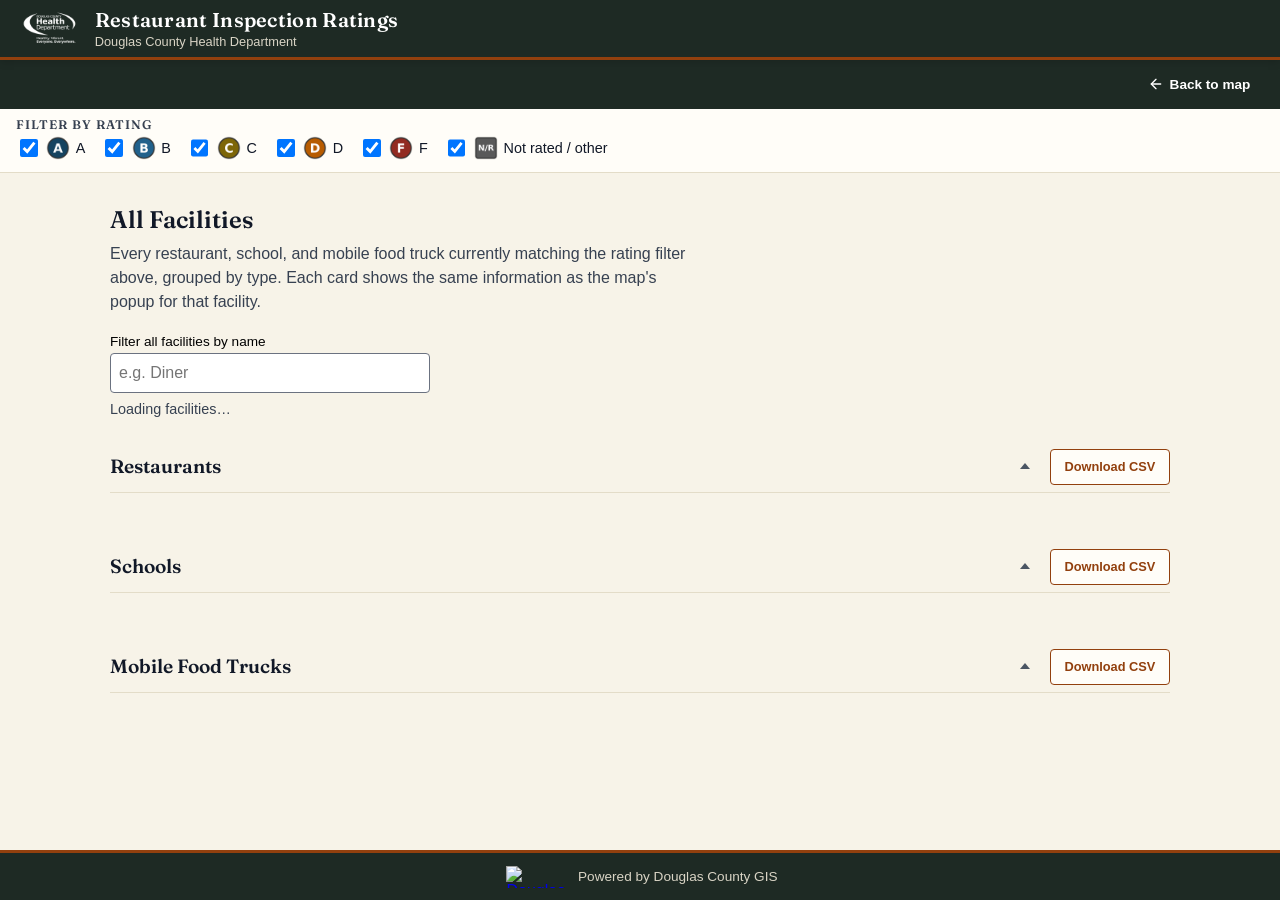
==== facility-list.html @ 27cbafb2 "Fix map popup selection, dedupe map points, and add All Facilities list page - Fix map popup: view.p" ====
<!DOCTYPE html>
<html lang="en">
  <head>
    <meta charset="UTF-8" />
    <meta name="viewport" content="width=device-width, initial-scale=1.0" />
    <title>All Facilities &ndash; Restaurant Inspection Ratings</title>
    <link rel="preconnect" href="https://fonts.googleapis.com" />
    <link rel="preconnect" href="https://fonts.gstatic.com" crossorigin />
    <link href="https://fonts.googleapis.com/css2?family=Fraunces:wght@500;600;700&display=swap" rel="stylesheet" />
    <link rel="stylesheet" href="./styles.css" />
  </head>
  <body class="content-page">
    <a class="skip-link" href="#facilityListMain">Skip to facility list</a>

    <header class="app-header">
      <img class="header-logo" src="./images/header-logo.png" alt="" />
      <div class="app-header-text">
        <h1>Restaurant Inspection Ratings</h1>
        <p class="app-subtitle">Douglas County Health Department</p>
      </div>
    </header>

    <nav class="back-nav" aria-label="Page">
      <a class="back-link" href="./index.html">
        <svg viewBox="0 0 24 24" fill="none" stroke="currentColor" stroke-width="2" stroke-linecap="round" stroke-linejoin="round" aria-hidden="true" focusable="false">
          <line x1="19" y1="12" x2="5" y2="12" />
          <polyline points="12 19 5 12 12 5" />
        </svg>
        Back to map
      </a>
    </nav>

    <div class="rating-ribbon" role="region" aria-label="Filter by rating">
      <fieldset class="rating-legend">
        <legend>Filter by rating</legend>
        <label class="rating-item">
          <input type="checkbox" class="rating-check" data-grade="A" checked />
          <img class="swatch" src="./images/rating-a.png" alt="" aria-hidden="true" width="120" height="120" />
          A
        </label>
        <label class="rating-item">
          <input type="checkbox" class="rating-check" data-grade="B" checked />
          <img class="swatch" src="./images/rating-b.png" alt="" aria-hidden="true" width="120" height="120" />
          B
        </label>
        <label class="rating-item">
          <input type="checkbox" class="rating-check" data-grade="C" checked />
          <img class="swatch" src="./images/rating-c.png" alt="" aria-hidden="true" width="120" height="120" />
          C
        </label>
        <label class="rating-item">
          <input type="checkbox" class="rating-check" data-grade="D" checked />
          <img class="swatch" src="./images/rating-d.png" alt="" aria-hidden="true" width="120" height="120" />
          D
        </label>
        <label class="rating-item">
          <input type="checkbox" class="rating-check" data-grade="F" checked />
          <img class="swatch" src="./images/rating-f.png" alt="" aria-hidden="true" width="120" height="120" />
          F
        </label>
        <label class="rating-item">
          <input type="checkbox" class="rating-check" data-grade="OTHER" checked />
          <img class="swatch" src="./images/rating-nr.png" alt="" aria-hidden="true" width="120" height="120" />
          Not rated / other
        </label>
      </fieldset>
    </div>

    <main id="facilityListMain" class="facility-list-main" aria-labelledby="facilityListHeading">
      <h2 id="facilityListHeading">All Facilities</h2>
      <p class="facility-list-intro">
        Every restaurant, school, and mobile food truck currently matching the rating filter above, grouped by
        type. Each card shows the same information as the map's popup for that facility.
      </p>

      <div class="list-filter facility-name-filter">
        <label for="facilityNameFilter">Filter all facilities by name</label>
        <input type="search" id="facilityNameFilter" placeholder="e.g. Diner" />
      </div>

      <p class="list-status" id="facilityListStatus" aria-live="polite">Loading facilities&hellip;</p>

      <details class="facility-group" open>
        <summary>
          <h3 id="restaurantsGroupHeading">Restaurants <span class="facility-group-count" id="restaurantsCount"></span></h3>
          <span class="facility-group-caret" aria-hidden="true"></span>
        </summary>
        <button type="button" class="download-csv-btn facility-group-csv-btn" id="restaurantsCsvBtn">Download CSV</button>
        <ul class="facility-cards" id="restaurantCards"></ul>
      </details>

      <details class="facility-group" open>
        <summary>
          <h3 id="schoolsGroupHeading">Schools <span class="facility-group-count" id="schoolsCount"></span></h3>
          <span class="facility-group-caret" aria-hidden="true"></span>
        </summary>
        <button type="button" class="download-csv-btn facility-group-csv-btn" id="schoolsCsvBtn">Download CSV</button>
        <ul class="facility-cards" id="schoolCards"></ul>
      </details>

      <details class="facility-group" open>
        <summary>
          <h3 id="mobileGroupHeading">Mobile Food Trucks <span class="facility-group-count" id="mobileCount"></span></h3>
          <span class="facility-group-caret" aria-hidden="true"></span>
        </summary>
        <button type="button" class="download-csv-btn facility-group-csv-btn" id="mobileCsvBtn">Download CSV</button>
        <ul class="facility-cards" id="mobileCards"></ul>
      </details>
    </main>

    <footer class="app-footer">
      <a class="footer-logo-link" href="https://maps.dogis.org/">
        <img
          class="footer-logo"
          src="https://s3.amazonaws.com/dcgis_photos/Logos/DCgis_web_logo_no_shadow_82x31.png"
          alt="Douglas County GIS maps site"
          width="58"
          height="22"
        />
      </a>
      <span class="footer-text">Powered by Douglas County GIS</span>
    </footer>

    <script type="module" src="./js/facility-list.js"></script>
  </body>
</html>
---- styles.css ----
*,
*::before,
*::after {
  box-sizing: border-box;
}

:root {
  color-scheme: light;
  font-family: "Segoe UI", Tahoma, Geneva, Verdana, sans-serif;

  /* Atlas / field-guide palette. Ink + brass stand in for the old slate/blue
     corporate pair; text grays (#111827/#374151/#4b5563/#6b7280) are untouched
     since their contrast against the new paper/panel tones was re-verified. */
  --font-display: "Fraunces", Georgia, "Times New Roman", serif;
  --color-ink: #1e2a24;
  --color-ink-subtext: #d9d4c5;
  --color-paper: #f7f3e8;
  --color-panel: #fffdf8;
  --color-accent: #92400e;
  /* --color-accent on white/paper measures ~7.1:1 (text/icons); on --color-ink
     it drops to ~2.1:1, well under the 3:1 floor for UI components (WCAG
     1.4.11) — never use it as a focus ring or icon color on the dark header
     or footer. Those keep the white treatment set up below. */
  --color-accent-soft: #fdf3e7;
  --color-border-warm: #e3dcc8;
}

html,
body {
  margin: 0;
  padding: 0;
  height: 100%;
  width: 100%;
  overflow-x: hidden;
}

body {
  display: flex;
  flex-direction: column;
  background: var(--color-paper);
}

/* index.html pins html/body to the viewport height so the map (#viewDiv) and
   its sidebar can fill the screen with their own internal scrollbars. Plain
   content pages (FAQ, ratings-explained) have no such fixed-height region,
   so that same 100%-height body traps their overflow below the fold with no
   way to scroll to it. This override lets the body grow with its content and
   scroll normally instead. */
.content-page {
  height: auto;
  min-height: 100%;
}

*:focus-visible {
  outline: 3px solid var(--color-accent);
  outline-offset: 2px;
}

.skip-link {
  position: absolute;
  left: -9999px;
  top: 0;
  z-index: 100;
  background: var(--color-ink);
  color: #fff;
  padding: 0.75rem 1rem;
  font-weight: 600;
}

.skip-link:focus {
  left: 0;
}

.visually-hidden {
  position: absolute;
  width: 1px;
  height: 1px;
  padding: 0;
  margin: -1px;
  overflow: hidden;
  clip: rect(0, 0, 0, 0);
  white-space: nowrap;
  border: 0;
}

.app-header {
  position: relative;
  display: flex;
  align-items: center;
  flex-wrap: wrap;
  gap: 0.75rem;
  padding: 0.5rem 1rem;
  flex: 0 0 auto;
  background: var(--color-ink);
  color: #fff;
  border-bottom: 3px solid var(--color-accent);
  box-shadow: 0 2px 8px rgba(0, 0, 0, 0.15);
  z-index: 10;
}

.header-logo {
  height: 40px;
  width: auto;
  flex: 0 0 auto;
}

.header-actions {
  display: flex;
  align-items: center;
  gap: 0.25rem;
  margin-left: auto;
  flex: 0 0 auto;
}

.header-action {
  display: inline-flex;
  align-items: center;
  justify-content: center;
  width: 44px;
  height: 44px;
  background: none;
  border: none;
  color: #fff;
  border-radius: 4px;
  cursor: pointer;
  flex: 0 0 auto;
}

.header-action-label {
  display: none;
}

/* display: contents on desktop makes this wrapper invisible to layout, so the
   button/nav inside behave exactly like direct .app-header flex children. At
   the mobile breakpoint below, it switches to a small positioned box so the
   dropdown menu can anchor to the button itself instead of the whole header. */
.mobile-menu {
  display: contents;
}

.hamburger-btn {
  display: none;
}

.header-action svg {
  width: 22px;
  height: 22px;
}

.header-action:hover {
  background: rgba(255, 255, 255, 0.12);
}

/* The default --color-accent focus outline only measures ~2.1:1 against this dark
   background (needs 3:1 per WCAG 1.4.11) since .header-action sits on
   .app-header/.header-actions' --color-ink, both here and in the mobile hamburger
   menu. White clears it easily. */
.header-action:focus-visible {
  outline-color: #fff;
}

.app-header-text {
  display: flex;
  flex-direction: column;
  gap: 0.1rem;
}

.app-header h1 {
  margin: 0;
  font-family: var(--font-display);
  font-size: 1.25rem;
  font-weight: 600;
  letter-spacing: 0.015em;
  line-height: 1.2;
}

.app-subtitle {
  margin: 0;
  font-size: 0.8rem;
  font-weight: 400;
  color: var(--color-ink-subtext);
  line-height: 1.2;
}

.rating-ribbon {
  position: relative;
  flex: 0 0 auto;
  display: flex;
  align-items: flex-start;
  flex-wrap: wrap;
  justify-content: space-between;
  gap: 0.75rem 1.5rem;
  padding: 0.5rem 1rem;
  background: var(--color-panel);
  border-bottom: 1px solid var(--color-border-warm);
}

.list-controls {
  display: flex;
  flex-wrap: wrap;
  align-items: flex-start;
  gap: 0.5rem 1.25rem;
}

.list-control {
  display: flex;
  align-items: center;
  gap: 0.5rem;
}

.ribbon-toggle {
  white-space: nowrap;
}

.dropdown {
  position: relative;
}

.dropdown-btn {
  display: flex;
  align-items: center;
  gap: 0.4rem;
  min-height: 40px;
  padding: 0.4rem 0.75rem;
  background: var(--color-panel);
  border: 1px solid #6b7280;
  border-radius: 4px;
  font-family: var(--font-display);
  font-size: 0.9rem;
  font-weight: 600;
  letter-spacing: 0.02em;
  color: #111827;
  cursor: pointer;
  white-space: nowrap;
}

.dropdown-btn:hover {
  background: var(--color-accent-soft);
}

.dropdown-caret {
  width: 0;
  height: 0;
  flex: 0 0 auto;
  border-left: 4px solid transparent;
  border-right: 4px solid transparent;
  border-top: 5px solid #4b5563;
  transition: transform 0.15s ease;
}

.dropdown-btn[aria-expanded="true"] .dropdown-caret {
  transform: rotate(180deg);
}

.dropdown-panel {
  position: absolute;
  top: calc(100% + 6px);
  left: 0;
  z-index: 30;
  width: 300px;
  max-width: calc(100vw - 2rem);
  max-height: 70vh;
  overflow-y: auto;
  background: var(--color-panel);
  border: 1px solid var(--color-border-warm);
  border-radius: 6px;
  box-shadow: 0 6px 16px rgba(0, 0, 0, 0.18);
  padding: 0.75rem;
}

.dropdown-panel--right {
  left: auto;
  right: 0;
}

.header-dropdown-panel {
  left: auto;
  right: 0;
  width: 240px;
  padding: 0.4rem;
}

/* A plain `display: flex` here would win over the browser's [hidden] rule
   (author styles beat user-agent styles on the same property regardless of
   specificity), making the panel visible even while hidden. Scoping it to
   :not([hidden]) keeps the flex layout only once the panel is actually shown. */
.header-dropdown-panel:not([hidden]) {
  display: flex;
  flex-direction: column;
}

.dropdown-link {
  display: block;
  padding: 0.6rem 0.65rem;
  min-height: 44px;
  border-radius: 4px;
  font-size: 0.9rem;
  color: #111827;
  text-decoration: none;
}

.dropdown-link:hover {
  background: var(--color-accent-soft);
}

.download-csv-btn {
  display: block;
  width: 100%;
  min-height: 40px;
  margin-top: 0.5rem;
  background: var(--color-panel);
  border: 1px solid var(--color-accent);
  border-radius: 4px;
  color: var(--color-accent);
  font-size: 0.85rem;
  font-weight: 600;
  cursor: pointer;
}

.download-csv-btn:hover {
  background: var(--color-accent-soft);
}

.download-csv-btn:disabled {
  opacity: 0.6;
  cursor: not-allowed;
}

.app-body {
  flex: 1;
  min-height: 0;
  display: flex;
  flex-direction: row;
}

.app-footer {
  display: flex;
  align-items: center;
  justify-content: center;
  gap: 0.6rem;
  padding: 0.4rem 1rem;
  flex: 0 0 auto;
  background: var(--color-ink);
  color: #fff;
  border-top: 3px solid var(--color-accent);
}

.footer-logo-link {
  display: inline-flex;
  align-items: center;
  flex: 0 0 auto;
  /* The 58x22 logo alone is under WCAG 2.2's 24x24 minimum target size (SC 2.5.8);
     this padding grows the clickable/tappable area without resizing the visible logo. */
  padding: 6px 4px;
  text-decoration: none;
}

.footer-logo-link:focus-visible {
  outline-offset: 3px;
  /* Same 1.4.11 contrast issue as .header-action: accent-on-ink is ~2.1:1, below the
     3:1 minimum, on this dark footer background. */
  outline-color: #fff;
}

.footer-logo {
  width: 58px;
  height: 22px;
}

.footer-text {
  font-size: 0.85rem;
  color: var(--color-ink-subtext);
}

.about-dialog {
  width: min(560px, calc(100vw - 2rem));
  max-height: calc(100vh - 2rem);
  margin: auto;
  padding: 0;
  border: none;
  border-radius: 8px;
  background: var(--color-panel);
  box-shadow: 0 12px 32px rgba(0, 0, 0, 0.25);
}

.about-dialog::backdrop {
  background: rgba(30, 42, 36, 0.55);
}

.about-dialog-form {
  display: flex;
  flex-direction: column;
  max-height: calc(100vh - 2rem);
}

.about-dialog-header {
  display: flex;
  align-items: center;
  justify-content: space-between;
  gap: 0.5rem;
  padding: 1.25rem 1.25rem 0.75rem 1.5rem;
  flex: 0 0 auto;
}

.about-dialog-header h2 {
  margin: 0;
  font-family: var(--font-display);
  font-size: 1.15rem;
  font-weight: 600;
  color: #111827;
}

.about-dialog-close-btn {
  display: inline-flex;
  align-items: center;
  justify-content: center;
  width: 36px;
  height: 36px;
  flex: 0 0 auto;
  background: none;
  border: none;
  border-radius: 4px;
  color: #4b5563;
  cursor: pointer;
}

.about-dialog-close-btn:hover {
  background: var(--color-accent-soft);
}

.about-dialog-close-btn svg {
  width: 18px;
  height: 18px;
}

.about-dialog-body {
  overflow-y: auto;
  padding: 0.35rem 1.25rem 0.6rem;
  font-size: 0.9rem;
  color: #374151;
  line-height: 1.6;
}

.about-dialog-body p {
  margin: 0 0 0.75rem;
}

.about-dialog-body p:last-child {
  margin-bottom: 0;
}

.about-dialog-footer {
  display: flex;
  flex-wrap: wrap;
  align-items: center;
  justify-content: space-between;
  gap: 0.75rem;
  padding: 1.1rem 1.5rem 1.5rem;
  flex: 0 0 auto;
}

.about-dialog-checkbox {
  display: flex;
  align-items: center;
  gap: 0.45rem;
  font-size: 0.85rem;
  color: #374151;
}

.about-dialog-checkbox input[type="checkbox"] {
  width: 1.1rem;
  height: 1.1rem;
  flex: 0 0 auto;
}

.about-dialog-continue-btn {
  min-height: 40px;
  padding: 0 1.1rem;
  background: var(--color-accent);
  border: none;
  border-radius: 4px;
  color: #fff;
  font-size: 0.9rem;
  font-weight: 600;
  cursor: pointer;
}

.about-dialog-continue-btn:hover {
  background: #7a3409;
}

/* js/search.js exposes exactly one merged search source (facility name +
   every geocoder), so Esri never renders a source-picker button anyway.
   Kept as a defensive backstop in case a second source is ever added. */
.esri-search__sources-button {
  display: none;
}

#viewDiv {
  flex: 1;
  min-height: 0;
}

.error-state {
  display: flex;
  align-items: center;
  justify-content: center;
  height: 100%;
  padding: 2rem;
  color: #b91c1c;
  font-weight: 600;
  text-align: center;
}

.map-toggle {
  display: flex;
  align-items: center;
  gap: 0.4rem;
  font-size: 0.85rem;
  color: #374151;
  min-height: 44px;
  padding: 0.2rem 0;
}

.map-toggle input[type="checkbox"] {
  width: 1.1rem;
  height: 1.1rem;
  flex: 0 0 auto;
}

.hint {
  font-size: 0.85rem;
  color: #4b5563;
  margin: 0 0 0.5rem;
}

.rating-legend {
  border: none;
  padding: 0;
  margin: 0;
  display: flex;
  align-items: center;
  flex-wrap: wrap;
  gap: 0.5rem 1rem;
}

.rating-legend legend {
  font-family: var(--font-display);
  font-size: 0.78rem;
  font-weight: 600;
  text-transform: uppercase;
  letter-spacing: 0.08em;
  color: #374151;
  padding: 0;
  margin: 0;
}

.rating-item {
  display: flex;
  align-items: center;
  gap: 0.35rem;
  font-size: 0.9rem;
  color: #111827;
  min-height: 32px;
}

.rating-item input[type="checkbox"] {
  width: 1.1rem;
  height: 1.1rem;
  flex: 0 0 auto;
}

/* Rating badges (images/rating-*.png) already bake in their own border/shadow,
   matching the point symbols the county set up in the AGOL web map's renderer. */
.swatch {
  width: 1.5rem;
  height: 1.5rem;
  display: inline-block;
  flex: 0 0 auto;
}

.list-filter {
  display: flex;
  flex-direction: column;
  gap: 0.25rem;
  font-size: 0.85rem;
  margin-bottom: 0.5rem;
}

.list-filter input[type="search"] {
  padding: 0.5rem;
  min-height: 40px;
  width: 100%;
  border: 1px solid #6b7280;
  border-radius: 4px;
  font-size: 1rem; /* 16px avoids iOS Safari auto-zooming the page on input focus */
}

.list-status {
  font-size: 0.8rem;
  color: #4b5563;
  margin: 0 0 0.35rem;
}

.facility-list {
  list-style: none;
  margin: 0;
  padding: 0;
  max-height: 260px;
  overflow-y: auto;
  border: 1px solid var(--color-border-warm);
  border-radius: 4px;
}

.facility-list li {
  border-bottom: 1px solid var(--color-border-warm);
}

.facility-list li:last-child {
  border-bottom: none;
}

.facility-list li.empty {
  padding: 0.5rem;
  color: #6b7280;
  font-size: 0.85rem;
}

.facility-item {
  display: block;
  width: 100%;
  min-height: 44px;
  text-align: left;
  background: none;
  border: none;
  padding: 0.65rem 0.5rem;
  font-size: 0.85rem;
  line-height: 1.3;
  color: #111827;
  cursor: pointer;
}

.facility-item:hover {
  background: var(--color-accent-soft);
}

.facility-detail {
  padding: 0 0.5rem 0.5rem 1.25rem;
  font-size: 0.8rem;
  color: #374151;
}

@media (max-width: 720px) {
  .app-body {
    flex-direction: column;
  }

  #viewDiv {
    flex: 1 1 auto;
    min-height: 45vh;
  }

  .mobile-menu {
    display: inline-flex;
    /* No position:relative here on purpose — .header-actions (position:absolute)
       needs to anchor to .app-header instead. .mobile-menu can end up wrapped
       to a small box near the left edge when the header runs out of horizontal
       room (flex-wrap), and anchoring the dropdown to that box pushed it mostly
       off-screen to the left instead of under the header, top-right. */
  }

  .hamburger-btn {
    display: inline-flex;
  }

  .header-actions {
    display: none;
    position: absolute;
    top: calc(100% + 6px);
    right: 0;
    left: auto;
    z-index: 30;
    flex-direction: column;
    align-items: stretch;
    gap: 0.15rem;
    width: 220px;
    margin-left: 0;
    background: var(--color-ink);
    border: 1px solid rgba(255, 255, 255, 0.2);
    border-radius: 6px;
    box-shadow: 0 6px 16px rgba(0, 0, 0, 0.3);
    padding: 0.4rem;
  }

  .header-actions.is-open {
    display: flex;
  }

  .header-actions .dropdown {
    width: 100%;
  }

  .header-action {
    width: 100%;
    justify-content: flex-start;
    gap: 0.6rem;
    padding: 0 0.5rem;
  }

  .header-action-label {
    display: inline;
    font-size: 0.9rem;
  }
}

@media (max-width: 480px) {
  .app-header {
    padding: 0.5rem 0.75rem;
  }

  .app-header h1 {
    font-size: 1rem;
  }

  .app-subtitle {
    font-size: 0.75rem;
  }

  .about-dialog-header,
  .about-dialog-footer {
    padding-left: 1rem;
    padding-right: 1rem;
  }

  .about-dialog-body {
    padding-left: 1rem;
    padding-right: 1rem;
  }

  .rating-legend {
    gap: 0.4rem 0.6rem;
  }
}

/* Larger touch targets on devices without a precise pointer (phones/tablets),
   regardless of viewport width (e.g. a tablet in landscape). */
@media (pointer: coarse) {
  .dropdown-btn,
  .map-toggle,
  .facility-item {
    min-height: 48px;
  }

  .rating-item {
    min-height: 40px;
  }
}

/* FAQ / ratings-explained pages */

.back-nav {
  display: flex;
  justify-content: flex-end;
  flex: 0 0 auto;
  padding: 0.4rem 1.25rem;
  background: var(--color-ink);
}

.back-link {
  display: inline-flex;
  align-items: center;
  gap: 0.35rem;
  min-height: 36px;
  padding: 0.25rem 0.6rem;
  border-radius: 4px;
  color: #fff;
  font-size: 0.85rem;
  font-weight: 600;
  text-decoration: none;
}

.back-link svg {
  width: 16px;
  height: 16px;
  flex: 0 0 auto;
}

.back-link:hover {
  background: rgba(255, 255, 255, 0.12);
  text-decoration: underline;
}

/* Same 1.4.11 contrast issue as .header-action: --color-accent on this dark
   ink background measures ~2.1:1, below the 3:1 minimum, so white replaces
   it for the focus ring here too. */
.back-link:focus-visible {
  outline-color: #fff;
}

.faq-main {
  width: 100%;
  max-width: 760px;
  margin: 0 auto;
  padding: 2rem 1.25rem 3rem;
  flex: 1;
}

#faqHeading,
#ratingsHeading {
  font-family: var(--font-display);
  font-size: 1.5rem;
  font-weight: 600;
  color: #111827;
  margin: 0 0 1.25rem;
}

.faq-list {
  display: flex;
  flex-direction: column;
  gap: 0.75rem;
}

.faq-item {
  background: var(--color-panel);
  border: 1px solid var(--color-border-warm);
  border-radius: 6px;
  overflow: hidden;
}

.faq-item > summary {
  display: flex;
  align-items: center;
  justify-content: space-between;
  gap: 0.75rem;
  min-height: 44px;
  padding: 0.85rem 1rem;
  font-family: var(--font-display);
  font-size: 1rem;
  font-weight: 700;
  color: #111827;
  cursor: pointer;
  list-style: none;
}

/* Hide the browser's default disclosure marker so the custom .faq-caret
   (matching .dropdown-caret elsewhere on the site) can take its place. */
.faq-item > summary::-webkit-details-marker {
  display: none;
}

.faq-item > summary::marker {
  content: "";
}

.faq-item > summary:hover {
  background: var(--color-accent-soft);
}

.faq-item[open] > summary {
  border-bottom: 1px solid var(--color-border-warm);
}

.faq-caret {
  width: 0;
  height: 0;
  flex: 0 0 auto;
  border-left: 5px solid transparent;
  border-right: 5px solid transparent;
  border-top: 6px solid #4b5563;
  transition: transform 0.15s ease;
}

.faq-item[open] > summary .faq-caret {
  transform: rotate(180deg);
}

.faq-answer {
  padding: 0.85rem 1rem 1rem;
  font-size: 0.95rem;
  line-height: 1.6;
  color: #374151;
}

.faq-answer p {
  margin: 0 0 0.75rem;
}

.faq-answer p:last-child {
  margin-bottom: 0;
}

.faq-link {
  color: var(--color-accent);
  font-weight: 600;
}

.faq-table-wrap {
  overflow-x: auto;
  margin: 0 0 0.75rem;
}

.faq-table {
  border-collapse: collapse;
  width: 100%;
  min-width: 420px;
  font-size: 0.9rem;
}

.faq-table caption {
  text-align: left;
  font-weight: 600;
  color: #111827;
  margin-bottom: 0.5rem;
}

.faq-table th,
.faq-table td {
  border: 1px solid var(--color-border-warm);
  padding: 0.55rem 0.75rem;
  text-align: left;
}

.faq-table thead th {
  background: var(--color-accent-soft);
  font-family: var(--font-display);
}

.faq-table-note {
  font-size: 0.85rem;
  color: #4b5563;
  font-style: italic;
}

.faq-freq-dl {
  margin: 0.75rem 0 0;
}

.faq-freq-dl dt {
  font-family: var(--font-display);
  font-weight: 600;
  color: #111827;
  margin-top: 0.6rem;
}

.faq-freq-dl dt:first-child {
  margin-top: 0;
}

.faq-freq-dl dd {
  margin: 0.15rem 0 0;
}

.faq-contact {
  margin-top: 2rem;
  padding-top: 1.25rem;
  border-top: 1px solid var(--color-border-warm);
  color: #374151;
  line-height: 1.6;
}

.faq-contact h2 {
  font-family: var(--font-display);
  font-size: 1.15rem;
  font-weight: 600;
  color: #111827;
  margin: 0 0 0.75rem;
}

.faq-contact p {
  margin: 0 0 0.75rem;
}

.faq-contact ul {
  margin: 0 0 0.75rem 1.25rem;
  padding: 0;
}

.faq-contact li {
  margin-bottom: 0.3rem;
}

/* Ratings-explained page */

.faq-main section {
  margin-bottom: 2rem;
}

.faq-main section:last-child {
  margin-bottom: 0;
}

.faq-main section > h2 {
  font-family: var(--font-display);
  font-size: 1.15rem;
  font-weight: 600;
  color: #111827;
  margin: 0 0 0.75rem;
}

.faq-main section > p {
  color: #374151;
  line-height: 1.6;
  margin: 0 0 0.75rem;
}


.rating-matrix-wrap {
  overflow-x: auto;
  margin: 0 0 0.75rem;
}

.rating-matrix {
  border-collapse: collapse;
  min-width: 640px;
  font-size: 0.85rem;
}

.rating-matrix caption {
  text-align: left;
  font-weight: 600;
  font-family: var(--font-display);
  color: #111827;
  margin-bottom: 0.5rem;
}

.rating-matrix th,
.rating-matrix td {
  border: 1px solid var(--color-border-warm);
  padding: 0.4rem 0.5rem;
  text-align: center;
}

.rating-matrix thead th,
.rating-matrix tbody th {
  background: var(--color-accent-soft);
  font-family: var(--font-display);
  font-weight: 600;
  color: #111827;
}

/* Grade fills are light enough that --color-ink text clears 4.5:1 on all
   four (verified against WCAG contrast math, not just eyeballed) so every
   cell can share one text color instead of branching per grade. */
.rating-matrix td {
  font-weight: 700;
  color: var(--color-ink);
}

.grade-a {
  background: #a6d96a;
}

.grade-b {
  background: #d9ef8b;
}

.grade-c {
  background: #fdae61;
}

.grade-d {
  background: #ffe066;
}

.rating-rules {
  margin: 0 0 0 1.25rem;
  padding: 0;
  color: #374151;
  line-height: 1.6;
}

.rating-rules li {
  margin-bottom: 0.3rem;
}

.rating-rules li:last-child {
  margin-bottom: 0;
}

@media (max-width: 480px) {
  .faq-main {
    padding: 1.5rem 1rem 2rem;
  }
}

/* All Facilities page */

.facility-list-main {
  width: 100%;
  max-width: 1100px;
  margin: 0 auto;
  padding: 2rem 1.25rem 3rem;
  flex: 1;
}

.facility-list-main > h2 {
  font-family: var(--font-display);
  font-size: 1.5rem;
  font-weight: 600;
  color: #111827;
  margin: 0 0 0.5rem;
}

.facility-list-intro {
  margin: 0 0 1.25rem;
  color: #374151;
  line-height: 1.5;
  max-width: 65ch;
}

.facility-name-filter {
  max-width: 320px;
  margin-bottom: 0.5rem;
}

.facility-list-main .list-status {
  margin: 0 0 2rem;
  font-size: 0.9rem;
  color: #374151;
}

/* .facility-group (the <details>) is deliberately left in normal block flow —
   making it a flex container directly broke Chromium's internal handling of
   <details>'s content, pushing <summary> tens of thousands of pixels down the
   page (empirically, roughly the height of the ~2200-card content that should
   have been below it). The CSV button instead sits absolutely-positioned in
   the top-right corner: it must stay a *sibling* of <summary>, not nested
   inside it (a button nested in a summary is two interactive controls layered
   on each other — axe's nested-interactive rule flags it, and <summary> must
   stay a direct child of <details> for the browser to treat it as the
   disclosure control at all, which rules out a shared flex-row wrapper too). */
.facility-group {
  position: relative;
  margin-bottom: 2.5rem;
}

.facility-group:last-child {
  margin-bottom: 0;
}

.facility-group > summary {
  display: flex;
  align-items: center;
  justify-content: space-between;
  gap: 0.75rem;
  min-height: 44px;
  /* Reserves room so the heading/caret never run under the absolutely
     positioned CSV button in the same corner. */
  padding-right: 140px;
  margin: 0 0 1rem;
  padding-bottom: 0.5rem;
  border-bottom: 1px solid var(--color-border-warm);
  cursor: pointer;
  list-style: none;
}

/* Hide the browser's default disclosure marker so .facility-group-caret
   (matching .faq-caret elsewhere on the site) can take its place. */
.facility-group > summary::-webkit-details-marker {
  display: none;
}

.facility-group > summary::marker {
  content: "";
}

.facility-group > summary h3 {
  display: flex;
  align-items: baseline;
  gap: 0.5rem;
  min-width: 0;
  font-family: var(--font-display);
  font-size: 1.2rem;
  font-weight: 600;
  color: #111827;
  margin: 0;
}

.facility-group-caret {
  width: 0;
  height: 0;
  flex: 0 0 auto;
  border-left: 5px solid transparent;
  border-right: 5px solid transparent;
  border-top: 6px solid #4b5563;
  transition: transform 0.15s ease;
}

.facility-group[open] > summary .facility-group-caret {
  transform: rotate(180deg);
}

.facility-group-csv-btn {
  position: absolute;
  top: 0;
  right: 0;
  width: auto;
  min-height: 36px;
  margin-top: 0;
  padding: 0 0.85rem;
  font-size: 0.8rem;
}

.facility-group-count {
  font-family: "Segoe UI", Tahoma, Geneva, Verdana, sans-serif;
  font-size: 0.9rem;
  font-weight: 400;
  /* #6b7280 (used elsewhere on the lighter --color-panel) only measures ~4.36:1
     here against --color-paper, just under the 4.5:1 floor — this sits directly
     on the page background, not a card, so it needs the darker gray instead. */
  color: #4b5563;
}

.facility-cards {
  list-style: none;
  margin: 0;
  padding: 0;
  display: grid;
  grid-template-columns: repeat(auto-fill, minmax(260px, 1fr));
  gap: 0.85rem;
}

/* :not([hidden]) matters here — a plain `display: flex` beats the browser's
   [hidden] rule (author styles win over user-agent styles on the same property
   regardless of specificity), so toggling .hidden via JS wouldn't visually hide
   filtered-out cards without this scoping. Same fix as .header-dropdown-panel. */
.facility-card-item:not([hidden]) {
  display: flex;
}

.facility-card {
  display: flex;
  flex-direction: column;
  width: 100%;
  background: var(--color-panel);
  border: 1px solid var(--color-border-warm);
  border-radius: 8px;
  padding: 0.9rem 1rem;
}

.facility-card-name {
  margin: 0 0 0.25rem;
  font-family: var(--font-display);
  font-size: 1rem;
  font-weight: 600;
  color: #111827;
  line-height: 1.3;
}

.facility-card-address {
  margin: 0 0 0.6rem;
  font-size: 0.85rem;
  color: #4b5563;
}

.facility-card-meta {
  margin: 0 0 0.6rem;
  font-size: 0.85rem;
}

.facility-card-meta dt {
  float: left;
  clear: left;
  width: 45%;
  color: #6b7280;
  font-weight: 600;
}

.facility-card-meta dd {
  margin: 0 0 0.3rem 45%;
  color: #374151;
}

.facility-card-meta::after {
  content: "";
  display: block;
  clear: both;
}

.facility-card-rating {
  display: flex;
  align-items: center;
  gap: 0.35rem;
  font-weight: 700;
  color: #111827;
}

.facility-card-rating img {
  flex: 0 0 auto;
}

.facility-card-link {
  margin-top: auto;
  align-self: flex-start;
  padding-top: 0.5rem;
  color: var(--color-accent);
  font-weight: 600;
  font-size: 0.85rem;
}

@media (max-width: 480px) {
  .facility-list-main {
    padding: 1.5rem 1rem 2rem;
  }

  .facility-cards {
    grid-template-columns: 1fr;
  }
}
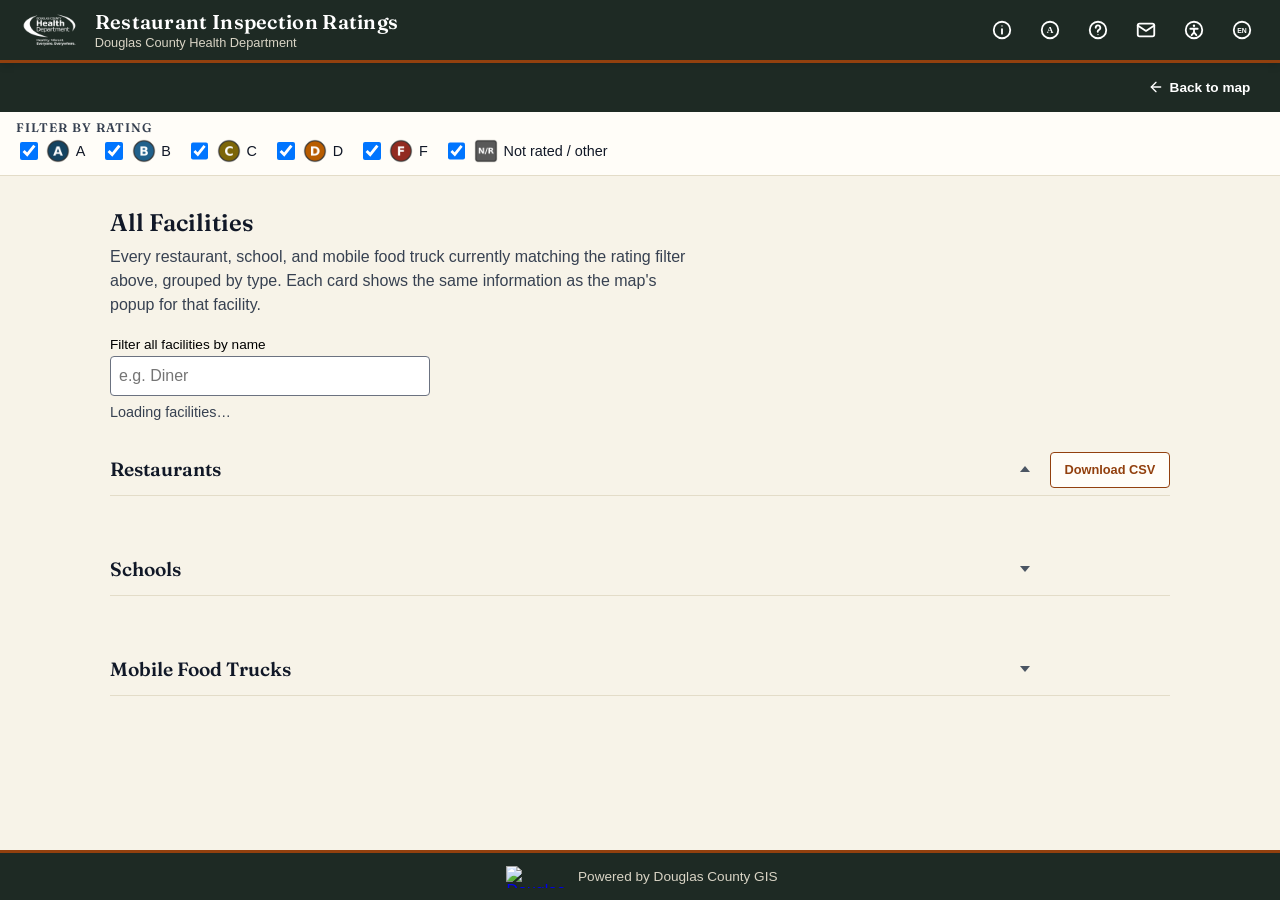
==== commit 586bbafa: "Add language translation, accessibility statement, popup docking, and site-wide header Accessibility" ====
--- a/facility-list.html
+++ b/facility-list.html
@@ -18,6 +18,95 @@
         <h1>Restaurant Inspection Ratings</h1>
         <p class="app-subtitle">Douglas County Health Department</p>
       </div>
+
+      <div class="mobile-menu">
+        <button type="button" class="header-action hamburger-btn" id="menuToggle" aria-expanded="false" aria-controls="headerActionsMenu" aria-label="Open menu" title="Menu">
+          <svg viewBox="0 0 24 24" fill="none" stroke="currentColor" stroke-width="2" stroke-linecap="round" stroke-linejoin="round" aria-hidden="true" focusable="false">
+            <line x1="4" y1="7" x2="20" y2="7" />
+            <line x1="4" y1="12" x2="20" y2="12" />
+            <line x1="4" y1="17" x2="20" y2="17" />
+          </svg>
+        </button>
+
+        <nav class="header-actions" id="headerActionsMenu" aria-label="Help and contact links">
+        <button type="button" class="header-action" id="infoToggle" aria-haspopup="dialog" aria-label="About this site" title="About this site">
+          <svg viewBox="0 0 24 24" fill="none" stroke="currentColor" stroke-width="2" stroke-linecap="round" stroke-linejoin="round" aria-hidden="true" focusable="false">
+            <circle cx="12" cy="12" r="9" />
+            <line x1="12" y1="11" x2="12" y2="16" />
+            <circle cx="12" cy="7.5" r="0.75" fill="currentColor" stroke="none" />
+          </svg>
+          <span class="header-action-label">About</span>
+        </button>
+        <a class="header-action" href="./ratings-explained.html" aria-label="How ratings are assigned" title="How ratings are assigned">
+          <svg viewBox="0 0 24 24" fill="none" stroke="currentColor" stroke-width="2" stroke-linecap="round" stroke-linejoin="round" aria-hidden="true" focusable="false">
+            <circle cx="12" cy="12" r="9" />
+            <text x="12" y="12.5" text-anchor="middle" dominant-baseline="central" font-size="10" font-weight="700" fill="currentColor" stroke="none" font-family="Georgia, 'Times New Roman', serif">A</text>
+          </svg>
+          <span class="header-action-label">How ratings are assigned</span>
+        </a>
+        <a class="header-action" href="./faq.html" aria-label="Frequently asked questions (FAQ)" title="Frequently asked questions">
+          <svg viewBox="0 0 24 24" fill="none" stroke="currentColor" stroke-width="2" stroke-linecap="round" stroke-linejoin="round" aria-hidden="true" focusable="false">
+            <circle cx="12" cy="12" r="9" />
+            <path d="M9.5 9.5a2.5 2.5 0 1 1 3.5 2.3c-.8.4-1.3 1-1.3 1.9v.3" />
+            <circle cx="12" cy="17" r="0.75" fill="currentColor" stroke="none" />
+          </svg>
+          <span class="header-action-label">FAQ</span>
+        </a>
+        <div class="dropdown">
+          <button type="button" class="header-action" id="contactToggle" aria-expanded="false" aria-controls="contactPanel" aria-label="Contact us" title="Contact us">
+            <svg viewBox="0 0 24 24" fill="none" stroke="currentColor" stroke-width="2" stroke-linecap="round" stroke-linejoin="round" aria-hidden="true" focusable="false">
+              <rect x="3" y="5" width="18" height="14" rx="2" />
+              <path d="M3 7l9 6 9-6" />
+            </svg>
+            <span class="header-action-label">Contact us</span>
+          </button>
+          <div id="contactPanel" class="dropdown-panel header-dropdown-panel" hidden>
+            <a class="dropdown-link" href="https://survey123.arcgis.com/share/acf54b3b7de64b87a4ec5996ba80c833?hide=field:source_website" target="_blank" rel="noopener noreferrer">
+              Technical / Map Questions
+              <span class="visually-hidden"> (opens in a new tab)</span>
+            </a>
+            <a class="dropdown-link" href="https://www.douglascountyhealth.com/component/contact/contact/25-russ-hadan?catid=81&Itemid=186" target="_blank" rel="noopener noreferrer">
+              Inspection / Rating Questions
+              <span class="visually-hidden"> (opens in a new tab)</span>
+            </a>
+          </div>
+        </div>
+        <div class="dropdown">
+          <button type="button" class="header-action" id="accessibilityToggle" aria-expanded="false" aria-controls="accessibilityPanel" aria-label="Accessibility statement" title="Accessibility statement">
+            <svg viewBox="0 0 24 24" fill="none" stroke="currentColor" stroke-width="2" stroke-linecap="round" stroke-linejoin="round" aria-hidden="true" focusable="false">
+              <circle cx="12" cy="12" r="9" />
+              <circle cx="12" cy="7.4" r="1.3" fill="currentColor" stroke="none" />
+              <path d="M8 10.6h8" />
+              <path d="M12 10.6v4" />
+              <path d="M12 14.6l-2.6 3" />
+              <path d="M12 14.6l2.6 3" />
+            </svg>
+            <span class="header-action-label">Accessibility statement</span>
+          </button>
+          <div id="accessibilityPanel" class="dropdown-panel header-dropdown-panel accessibility-panel" aria-labelledby="accessibilityPanelHeading" hidden>
+            <h3 id="accessibilityPanelHeading">Accessibility Statement</h3>
+            <p>
+              We are committed to ensuring our public-facing maps and applications meet applicable accessibility
+              standards to the greatest extent possible. If you experience difficulty accessing or navigating any
+              of our GIS content and require information in an accessible format, please contact us directly. You
+              may reach our GIS team by phone at <a href="tel:+14024444309">(402) 444-4309</a> or by email at
+              <a href="mailto:gis@douglascounty-ne.gov">gis@douglascounty-ne.gov</a>. We will make every effort to
+              provide the information you need in a format that meets your accessibility requirements.
+            </p>
+          </div>
+        </div>
+        <div class="lang-select-wrap">
+          <div class="lang-select-visual" aria-hidden="true">
+            <svg viewBox="0 0 24 24" fill="none" stroke="currentColor" stroke-width="2" stroke-linecap="round" stroke-linejoin="round" focusable="false">
+              <circle cx="12" cy="12" r="9" />
+              <text id="langSelectCode" x="12" y="12.5" text-anchor="middle" dominant-baseline="central" font-size="7.5" font-weight="700" fill="currentColor" stroke="none" font-family="'Segoe UI', Tahoma, Geneva, Verdana, sans-serif">EN</text>
+            </svg>
+            <span class="header-action-label">Language</span>
+          </div>
+          <div id="google_translate_element" class="lang-select" role="group" aria-label="Language"></div>
+        </div>
+        </nav>
+      </div>
     </header>
 
     <nav class="back-nav" aria-label="Page">
@@ -80,31 +169,37 @@
 
       <p class="list-status" id="facilityListStatus" aria-live="polite">Loading facilities&hellip;</p>
 
-      <details class="facility-group" open>
+      <details class="facility-group" open id="restaurantsGroup">
         <summary>
           <h3 id="restaurantsGroupHeading">Restaurants <span class="facility-group-count" id="restaurantsCount"></span></h3>
           <span class="facility-group-caret" aria-hidden="true"></span>
         </summary>
         <button type="button" class="download-csv-btn facility-group-csv-btn" id="restaurantsCsvBtn">Download CSV</button>
         <ul class="facility-cards" id="restaurantCards"></ul>
+        <p class="list-status load-more-status" id="restaurantsLoadStatus" aria-live="polite" tabindex="-1"></p>
+        <button type="button" class="load-all-btn" id="restaurantsLoadAllBtn" hidden>Show all restaurants</button>
       </details>
 
-      <details class="facility-group" open>
+      <details class="facility-group" id="schoolsGroup">
         <summary>
           <h3 id="schoolsGroupHeading">Schools <span class="facility-group-count" id="schoolsCount"></span></h3>
           <span class="facility-group-caret" aria-hidden="true"></span>
         </summary>
         <button type="button" class="download-csv-btn facility-group-csv-btn" id="schoolsCsvBtn">Download CSV</button>
         <ul class="facility-cards" id="schoolCards"></ul>
+        <p class="list-status load-more-status" id="schoolsLoadStatus" aria-live="polite" tabindex="-1"></p>
+        <button type="button" class="load-all-btn" id="schoolsLoadAllBtn" hidden>Show all schools</button>
       </details>
 
-      <details class="facility-group" open>
+      <details class="facility-group" id="mobileGroup">
         <summary>
           <h3 id="mobileGroupHeading">Mobile Food Trucks <span class="facility-group-count" id="mobileCount"></span></h3>
           <span class="facility-group-caret" aria-hidden="true"></span>
         </summary>
         <button type="button" class="download-csv-btn facility-group-csv-btn" id="mobileCsvBtn">Download CSV</button>
         <ul class="facility-cards" id="mobileCards"></ul>
+        <p class="list-status load-more-status" id="mobileLoadStatus" aria-live="polite" tabindex="-1"></p>
+        <button type="button" class="load-all-btn" id="mobileLoadAllBtn" hidden>Show all mobile food trucks</button>
       </details>
     </main>
 
@@ -121,6 +216,64 @@
       <span class="footer-text">Powered by Douglas County GIS</span>
     </footer>
 
+    <dialog id="aboutDialog" class="about-dialog" aria-labelledby="aboutDialogHeading">
+      <form method="dialog" class="about-dialog-form">
+        <div class="about-dialog-header">
+          <h2 id="aboutDialogHeading">About this site</h2>
+          <button type="submit" value="close" class="about-dialog-close-btn" aria-label="Close">
+            <svg viewBox="0 0 24 24" fill="none" stroke="currentColor" stroke-width="2" stroke-linecap="round" stroke-linejoin="round" aria-hidden="true" focusable="false">
+              <line x1="5" y1="5" x2="19" y2="19" />
+              <line x1="19" y1="5" x2="5" y2="19" />
+            </svg>
+          </button>
+        </div>
+        <div class="about-dialog-body" tabindex="0">
+          <p>
+            This site shows current health inspection ratings for restaurants, schools, and mobile food trucks in
+            Douglas County, Nebraska. Ratings and inspection details come from the Douglas County Health
+            Department's food establishment inspection program.
+          </p>
+
+          <h3>Getting around this site</h3>
+          <ul class="about-dialog-tools">
+            <li>
+              <strong>Interactive map</strong> &mdash; search by facility name or address, choose which facility
+              types are shown, and select any point for its rating and inspection details.
+            </li>
+            <li>
+              <strong>See List</strong> (this page) &mdash; a full, searchable list of every restaurant, school,
+              and mobile food truck, grouped by type, each with a Download CSV option. Mobile food trucks don't
+              have a fixed location, so they're listed here rather than mapped.
+            </li>
+            <li>
+              <strong>Filter by rating</strong> &mdash; check or uncheck A, B, C, D, F, or Not rated / other to
+              narrow results, on both the map and the facility list.
+            </li>
+            <li>
+              <strong>How ratings are assigned</strong> and <strong>FAQ</strong> &mdash; background on the
+              inspection program and answers to common questions.
+            </li>
+            <li>
+              <strong>Language</strong> icon (in the header) &mdash; translate this site into one of 30 languages.
+            </li>
+            <li>
+              <strong>Contact us</strong> and <strong>Accessibility statement</strong> icons (also in the header)
+              &mdash; for questions or accessibility needs.
+            </li>
+          </ul>
+        </div>
+        <div class="about-dialog-footer">
+          <label class="about-dialog-checkbox">
+            <input type="checkbox" id="hideAboutCheckbox" />
+            Don't show this message automatically next time
+          </label>
+          <button type="submit" value="continue" class="about-dialog-continue-btn">Continue</button>
+        </div>
+      </form>
+    </dialog>
+
+    <script src="./js/translate-init.js"></script>
+    <script src="//translate.google.com/translate_a/element.js?cb=googleTranslateElementInit"></script>
     <script type="module" src="./js/facility-list.js"></script>
   </body>
 </html>
--- a/styles.css
+++ b/styles.css
@@ -159,6 +159,100 @@
   outline-color: #fff;
 }
 
+/* Google's translate widget is a real, native <select> (select.goog-te-combo,
+   injected async — see js/translate-init.js) sitting invisibly on top of a
+   .lang-select-visual badge that looks like the other header icons: a circle with
+   a 2-letter language code, kept in sync with the select's value. The select
+   itself stays fully interactive (and keyboard/screen-reader accessible on its
+   own merits as a native form control) — only its default appearance is hidden,
+   never its function. Same overlay technique as a custom-styled file input. */
+.lang-select-wrap {
+  position: relative;
+  width: 44px;
+  height: 44px;
+  flex: 0 0 auto;
+}
+
+.lang-select-visual {
+  position: absolute;
+  inset: 0;
+  display: flex;
+  align-items: center;
+  justify-content: center;
+  color: #fff;
+  border-radius: 4px;
+  /* Lets clicks pass through to the real (invisible) <select> beneath it. */
+  pointer-events: none;
+}
+
+.lang-select-visual svg {
+  width: 22px;
+  height: 22px;
+}
+
+.lang-select-wrap:hover .lang-select-visual {
+  background: rgba(255, 255, 255, 0.12);
+}
+
+/* :focus-within (rather than :focus-visible on the select itself) is what lets a
+   focus ring drawn on this ancestor react to focus landing several levels down,
+   inside Google's own gadget markup between .lang-select and the actual <select>. */
+.lang-select-wrap:focus-within .lang-select-visual {
+  outline: 3px solid #fff;
+  outline-offset: 2px;
+}
+
+.lang-select {
+  position: absolute;
+  inset: 0;
+}
+
+.lang-select .goog-te-gadget,
+.lang-select .goog-te-gadget > div {
+  height: 100%;
+}
+
+/* The "Powered by Google Translate" text is a bare text node next to the hidden
+   <a> below, not wrapped in an element display: none can target — font-size: 0
+   is the only way to collapse it. The select's own dimensions are set in pixels
+   below, so this doesn't affect it. */
+.lang-select .goog-te-gadget {
+  font-size: 0;
+}
+
+.lang-select select.goog-te-combo {
+  position: absolute;
+  inset: 0;
+  width: 100%;
+  height: 100%;
+  margin: 0;
+  padding: 0;
+  border: none;
+  opacity: 0;
+  cursor: pointer;
+}
+
+/* Everything else the gadget renders alongside the <select> — its own icon and the
+   "Powered by Google Translate" link/logo, nested inside a <span> rather than a
+   direct child — is redundant with our badge and hidden. */
+.lang-select .goog-te-gadget a,
+.lang-select .goog-te-gadget img {
+  display: none !important;
+}
+
+/* Google shows its own translation banner across the top of the page and pushes
+   <body> down with an inline `position: relative; top: 40px` to make room for it.
+   We already have our own always-visible language control, so hide that banner —
+   and, since hiding it doesn't undo the inline offset, override that too. */
+.goog-te-banner-frame.skiptranslate {
+  display: none !important;
+}
+
+body {
+  position: static !important;
+  top: 0 !important;
+}
+
 .app-header-text {
   display: flex;
   flex-direction: column;
@@ -195,30 +289,11 @@
   border-bottom: 1px solid var(--color-border-warm);
 }
 
-.list-controls {
-  display: flex;
-  flex-wrap: wrap;
-  align-items: flex-start;
-  gap: 0.5rem 1.25rem;
-}
-
-.list-control {
-  display: flex;
-  align-items: center;
-  gap: 0.5rem;
-}
-
-.ribbon-toggle {
-  white-space: nowrap;
-}
-
-.dropdown {
-  position: relative;
-}
-
-.dropdown-btn {
-  display: flex;
-  align-items: center;
+.see-list-btn {
+  display: inline-flex;
+  align-items: center;
+  justify-content: center;
+  align-self: center;
   gap: 0.4rem;
   min-height: 40px;
   padding: 0.4rem 0.75rem;
@@ -230,26 +305,17 @@
   font-weight: 600;
   letter-spacing: 0.02em;
   color: #111827;
+  text-decoration: none;
+  white-space: nowrap;
   cursor: pointer;
-  white-space: nowrap;
-}
-
-.dropdown-btn:hover {
+}
+
+.see-list-btn:hover {
   background: var(--color-accent-soft);
 }
 
-.dropdown-caret {
-  width: 0;
-  height: 0;
-  flex: 0 0 auto;
-  border-left: 4px solid transparent;
-  border-right: 4px solid transparent;
-  border-top: 5px solid #4b5563;
-  transition: transform 0.15s ease;
-}
-
-.dropdown-btn[aria-expanded="true"] .dropdown-caret {
-  transform: rotate(180deg);
+.dropdown {
+  position: relative;
 }
 
 .dropdown-panel {
@@ -268,11 +334,6 @@
   padding: 0.75rem;
 }
 
-.dropdown-panel--right {
-  left: auto;
-  right: 0;
-}
-
 .header-dropdown-panel {
   left: auto;
   right: 0;
@@ -301,6 +362,32 @@
 
 .dropdown-link:hover {
   background: var(--color-accent-soft);
+}
+
+.accessibility-panel {
+  width: 300px;
+}
+
+.accessibility-panel h3 {
+  margin: 0 0 0.4rem;
+  padding: 0 0.15rem;
+  font-family: var(--font-display);
+  font-size: 0.9rem;
+  font-weight: 600;
+  color: #111827;
+}
+
+.accessibility-panel p {
+  margin: 0;
+  padding: 0 0.15rem;
+  font-size: 0.85rem;
+  line-height: 1.5;
+  color: #374151;
+}
+
+.accessibility-panel p a {
+  color: var(--color-accent);
+  font-weight: 600;
 }
 
 .download-csv-btn {
@@ -373,7 +460,7 @@
 }
 
 .about-dialog {
-  width: min(560px, calc(100vw - 2rem));
+  width: min(640px, calc(100vw - 2rem));
   max-height: calc(100vh - 2rem);
   margin: auto;
   padding: 0;
@@ -446,6 +533,27 @@
 }
 
 .about-dialog-body p:last-child {
+  margin-bottom: 0;
+}
+
+.about-dialog-body h3 {
+  margin: 1rem 0 0.5rem;
+  font-family: var(--font-display);
+  font-size: 0.95rem;
+  font-weight: 600;
+  color: #111827;
+}
+
+.about-dialog-tools {
+  margin: 0;
+  padding-left: 1.25rem;
+}
+
+.about-dialog-tools li {
+  margin-bottom: 0.5rem;
+}
+
+.about-dialog-tools li:last-child {
   margin-bottom: 0;
 }
 
@@ -528,12 +636,6 @@
   flex: 0 0 auto;
 }
 
-.hint {
-  font-size: 0.85rem;
-  color: #4b5563;
-  margin: 0 0 0.5rem;
-}
-
 .rating-legend {
   border: none;
   padding: 0;
@@ -600,54 +702,6 @@
   font-size: 0.8rem;
   color: #4b5563;
   margin: 0 0 0.35rem;
-}
-
-.facility-list {
-  list-style: none;
-  margin: 0;
-  padding: 0;
-  max-height: 260px;
-  overflow-y: auto;
-  border: 1px solid var(--color-border-warm);
-  border-radius: 4px;
-}
-
-.facility-list li {
-  border-bottom: 1px solid var(--color-border-warm);
-}
-
-.facility-list li:last-child {
-  border-bottom: none;
-}
-
-.facility-list li.empty {
-  padding: 0.5rem;
-  color: #6b7280;
-  font-size: 0.85rem;
-}
-
-.facility-item {
-  display: block;
-  width: 100%;
-  min-height: 44px;
-  text-align: left;
-  background: none;
-  border: none;
-  padding: 0.65rem 0.5rem;
-  font-size: 0.85rem;
-  line-height: 1.3;
-  color: #111827;
-  cursor: pointer;
-}
-
-.facility-item:hover {
-  background: var(--color-accent-soft);
-}
-
-.facility-detail {
-  padding: 0 0.5rem 0.5rem 1.25rem;
-  font-size: 0.8rem;
-  color: #374151;
 }
 
 @media (max-width: 720px) {
@@ -711,6 +765,16 @@
     display: inline;
     font-size: 0.9rem;
   }
+
+  .lang-select-wrap {
+    width: 100%;
+  }
+
+  .lang-select-visual {
+    justify-content: flex-start;
+    gap: 0.6rem;
+    padding: 0 0.5rem;
+  }
 }
 
 @media (max-width: 480px) {
@@ -745,9 +809,8 @@
 /* Larger touch targets on devices without a precise pointer (phones/tablets),
    regardless of viewport width (e.g. a tablet in landscape). */
 @media (pointer: coarse) {
-  .dropdown-btn,
-  .map-toggle,
-  .facility-item {
+  .see-list-btn,
+  .map-toggle {
     min-height: 48px;
   }
 
@@ -843,7 +906,7 @@
 }
 
 /* Hide the browser's default disclosure marker so the custom .faq-caret
-   (matching .dropdown-caret elsewhere on the site) can take its place. */
+   can take its place. */
 .faq-item > summary::-webkit-details-marker {
   display: none;
 }
@@ -1220,6 +1283,32 @@
   gap: 0.85rem;
 }
 
+.load-more-status {
+  margin: 0.75rem 0 0;
+}
+
+/* :not([hidden]) matters here — a plain `display: block` beats the browser's
+   [hidden] rule (author styles win over user-agent styles on the same property
+   regardless of specificity), so toggling .hidden via JS wouldn't visually hide
+   this button without it. Same fix as .header-dropdown-panel and .facility-card-item. */
+.load-all-btn:not([hidden]) {
+  display: block;
+  width: 100%;
+  min-height: 40px;
+  margin-top: 0.5rem;
+  background: var(--color-panel);
+  border: 1px solid var(--color-accent);
+  border-radius: 4px;
+  color: var(--color-accent);
+  font-size: 0.85rem;
+  font-weight: 600;
+  cursor: pointer;
+}
+
+.load-all-btn:hover {
+  background: var(--color-accent-soft);
+}
+
 /* :not([hidden]) matters here — a plain `display: flex` beats the browser's
    [hidden] rule (author styles win over user-agent styles on the same property
    regardless of specificity), so toggling .hidden via JS wouldn't visually hide
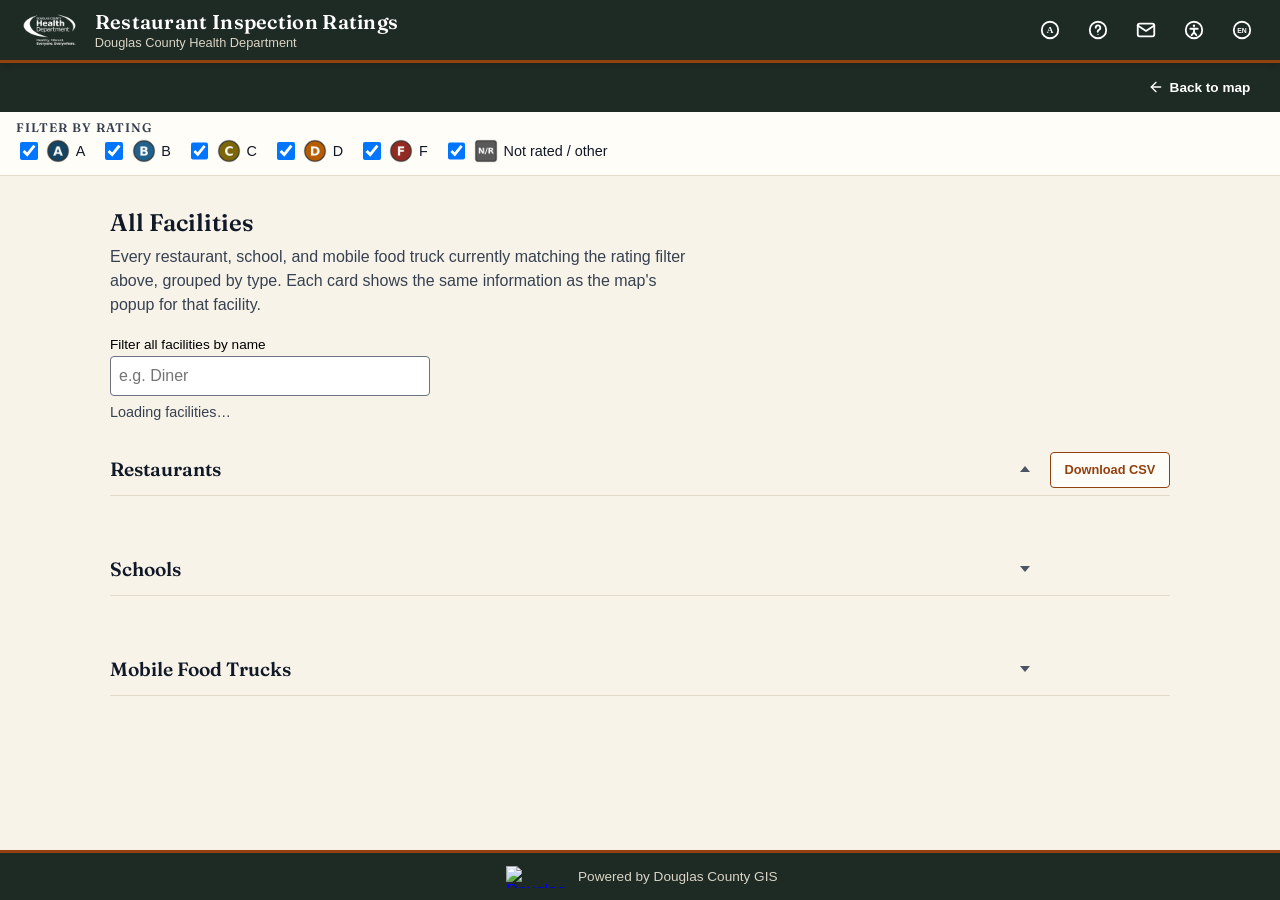
==== commit 1059a225: "Open the About panel by default; remove the About icon from other pages index.html's About panel (le" ====
--- a/facility-list.html
+++ b/facility-list.html
@@ -29,14 +29,6 @@
         </button>
 
         <nav class="header-actions" id="headerActionsMenu" aria-label="Help and contact links">
-        <button type="button" class="header-action" id="infoToggle" aria-haspopup="dialog" aria-label="About this site" title="About this site">
-          <svg viewBox="0 0 24 24" fill="none" stroke="currentColor" stroke-width="2" stroke-linecap="round" stroke-linejoin="round" aria-hidden="true" focusable="false">
-            <circle cx="12" cy="12" r="9" />
-            <line x1="12" y1="11" x2="12" y2="16" />
-            <circle cx="12" cy="7.5" r="0.75" fill="currentColor" stroke="none" />
-          </svg>
-          <span class="header-action-label">About</span>
-        </button>
         <a class="header-action" href="./ratings-explained.html" aria-label="How ratings are assigned" title="How ratings are assigned">
           <svg viewBox="0 0 24 24" fill="none" stroke="currentColor" stroke-width="2" stroke-linecap="round" stroke-linejoin="round" aria-hidden="true" focusable="false">
             <circle cx="12" cy="12" r="9" />
@@ -216,62 +208,6 @@
       <span class="footer-text">Powered by Douglas County GIS</span>
     </footer>
 
-    <dialog id="aboutDialog" class="about-dialog" aria-labelledby="aboutDialogHeading">
-      <form method="dialog" class="about-dialog-form">
-        <div class="about-dialog-header">
-          <h2 id="aboutDialogHeading">About this site</h2>
-          <button type="submit" value="close" class="about-dialog-close-btn" aria-label="Close">
-            <svg viewBox="0 0 24 24" fill="none" stroke="currentColor" stroke-width="2" stroke-linecap="round" stroke-linejoin="round" aria-hidden="true" focusable="false">
-              <line x1="5" y1="5" x2="19" y2="19" />
-              <line x1="19" y1="5" x2="5" y2="19" />
-            </svg>
-          </button>
-        </div>
-        <div class="about-dialog-body" tabindex="0">
-          <p>
-            This site shows current health inspection ratings for restaurants, schools, and mobile food trucks in
-            Douglas County, Nebraska. Ratings and inspection details come from the Douglas County Health
-            Department's food establishment inspection program.
-          </p>
-
-          <h3>Getting around this site</h3>
-          <ul class="about-dialog-tools">
-            <li>
-              <strong>Interactive map</strong> &mdash; search by facility name or address, choose which facility
-              types are shown, and select any point for its rating and inspection details.
-            </li>
-            <li>
-              <strong>See List</strong> (this page) &mdash; a full, searchable list of every restaurant, school,
-              and mobile food truck, grouped by type, each with a Download CSV option. Mobile food trucks don't
-              have a fixed location, so they're listed here rather than mapped.
-            </li>
-            <li>
-              <strong>Filter by rating</strong> &mdash; check or uncheck A, B, C, D, F, or Not rated / other to
-              narrow results, on both the map and the facility list.
-            </li>
-            <li>
-              <strong>How ratings are assigned</strong> and <strong>FAQ</strong> &mdash; background on the
-              inspection program and answers to common questions.
-            </li>
-            <li>
-              <strong>Language</strong> icon (in the header) &mdash; translate this site into one of 30 languages.
-            </li>
-            <li>
-              <strong>Contact us</strong> and <strong>Accessibility statement</strong> icons (also in the header)
-              &mdash; for questions or accessibility needs.
-            </li>
-          </ul>
-        </div>
-        <div class="about-dialog-footer">
-          <label class="about-dialog-checkbox">
-            <input type="checkbox" id="hideAboutCheckbox" />
-            Don't show this message automatically next time
-          </label>
-          <button type="submit" value="continue" class="about-dialog-continue-btn">Continue</button>
-        </div>
-      </form>
-    </dialog>
-
     <script src="./js/translate-init.js"></script>
     <script src="//translate.google.com/translate_a/element.js?cb=googleTranslateElementInit"></script>
     <script type="module" src="./js/facility-list.js"></script>
--- a/styles.css
+++ b/styles.css
@@ -420,6 +420,60 @@
   flex-direction: row;
 }
 
+.about-panel {
+  flex: 0 0 auto;
+  width: 320px;
+  max-width: 100%;
+  overflow-y: auto;
+  padding: 1rem 1.25rem;
+  background: var(--color-panel);
+  border-right: 1px solid var(--color-border-warm);
+}
+
+/* The class selector above and the browser's built-in [hidden] rule are the same
+   specificity, and this stylesheet loads after the UA one — without this, the
+   panel's own display value would win and it would stay visible while "hidden". */
+.about-panel[hidden] {
+  display: none;
+}
+
+.about-panel h2 {
+  margin: 0 0 0.6rem;
+  font-family: var(--font-display);
+  font-size: 1.1rem;
+  color: #111827;
+}
+
+.about-panel h3 {
+  margin: 1rem 0 0.4rem;
+  font-family: var(--font-display);
+  font-size: 0.95rem;
+  color: #111827;
+}
+
+.about-panel p {
+  margin: 0 0 0.75rem;
+  font-size: 0.9rem;
+  line-height: 1.5;
+  color: #374151;
+}
+
+.about-panel-tools {
+  margin: 0;
+  padding-left: 1.1rem;
+  font-size: 0.9rem;
+  line-height: 1.5;
+  color: #374151;
+}
+
+.about-panel-tools li {
+  margin-bottom: 0.6rem;
+}
+
+.about-panel-tools li:last-child {
+  margin-bottom: 0;
+}
+
 .app-footer {
   display: flex;
   align-items: center;
@@ -457,144 +511,6 @@
 .footer-text {
   font-size: 0.85rem;
   color: var(--color-ink-subtext);
-}
-
-.about-dialog {
-  width: min(640px, calc(100vw - 2rem));
-  max-height: calc(100vh - 2rem);
-  margin: auto;
-  padding: 0;
-  border: none;
-  border-radius: 8px;
-  background: var(--color-panel);
-  box-shadow: 0 12px 32px rgba(0, 0, 0, 0.25);
-}
-
-.about-dialog::backdrop {
-  background: rgba(30, 42, 36, 0.55);
-}
-
-.about-dialog-form {
-  display: flex;
-  flex-direction: column;
-  max-height: calc(100vh - 2rem);
-}
-
-.about-dialog-header {
-  display: flex;
-  align-items: center;
-  justify-content: space-between;
-  gap: 0.5rem;
-  padding: 1.25rem 1.25rem 0.75rem 1.5rem;
-  flex: 0 0 auto;
-}
-
-.about-dialog-header h2 {
-  margin: 0;
-  font-family: var(--font-display);
-  font-size: 1.15rem;
-  font-weight: 600;
-  color: #111827;
-}
-
-.about-dialog-close-btn {
-  display: inline-flex;
-  align-items: center;
-  justify-content: center;
-  width: 36px;
-  height: 36px;
-  flex: 0 0 auto;
-  background: none;
-  border: none;
-  border-radius: 4px;
-  color: #4b5563;
-  cursor: pointer;
-}
-
-.about-dialog-close-btn:hover {
-  background: var(--color-accent-soft);
-}
-
-.about-dialog-close-btn svg {
-  width: 18px;
-  height: 18px;
-}
-
-.about-dialog-body {
-  overflow-y: auto;
-  padding: 0.35rem 1.25rem 0.6rem;
-  font-size: 0.9rem;
-  color: #374151;
-  line-height: 1.6;
-}
-
-.about-dialog-body p {
-  margin: 0 0 0.75rem;
-}
-
-.about-dialog-body p:last-child {
-  margin-bottom: 0;
-}
-
-.about-dialog-body h3 {
-  margin: 1rem 0 0.5rem;
-  font-family: var(--font-display);
-  font-size: 0.95rem;
-  font-weight: 600;
-  color: #111827;
-}
-
-.about-dialog-tools {
-  margin: 0;
-  padding-left: 1.25rem;
-}
-
-.about-dialog-tools li {
-  margin-bottom: 0.5rem;
-}
-
-.about-dialog-tools li:last-child {
-  margin-bottom: 0;
-}
-
-.about-dialog-footer {
-  display: flex;
-  flex-wrap: wrap;
-  align-items: center;
-  justify-content: space-between;
-  gap: 0.75rem;
-  padding: 1.1rem 1.5rem 1.5rem;
-  flex: 0 0 auto;
-}
-
-.about-dialog-checkbox {
-  display: flex;
-  align-items: center;
-  gap: 0.45rem;
-  font-size: 0.85rem;
-  color: #374151;
-}
-
-.about-dialog-checkbox input[type="checkbox"] {
-  width: 1.1rem;
-  height: 1.1rem;
-  flex: 0 0 auto;
-}
-
-.about-dialog-continue-btn {
-  min-height: 40px;
-  padding: 0 1.1rem;
-  background: var(--color-accent);
-  border: none;
-  border-radius: 4px;
-  color: #fff;
-  font-size: 0.9rem;
-  font-weight: 600;
-  cursor: pointer;
-}
-
-.about-dialog-continue-btn:hover {
-  background: #7a3409;
 }
 
 /* js/search.js exposes exactly one merged search source (facility name +
@@ -712,6 +628,13 @@
   #viewDiv {
     flex: 1 1 auto;
     min-height: 45vh;
+  }
+
+  .about-panel {
+    width: auto;
+    max-height: 40vh;
+    border-right: none;
+    border-bottom: 1px solid var(--color-border-warm);
   }
 
   .mobile-menu {
@@ -790,17 +713,6 @@
     font-size: 0.75rem;
   }
 
-  .about-dialog-header,
-  .about-dialog-footer {
-    padding-left: 1rem;
-    padding-right: 1rem;
-  }
-
-  .about-dialog-body {
-    padding-left: 1rem;
-    padding-right: 1rem;
-  }
-
   .rating-legend {
     gap: 0.4rem 0.6rem;
   }
